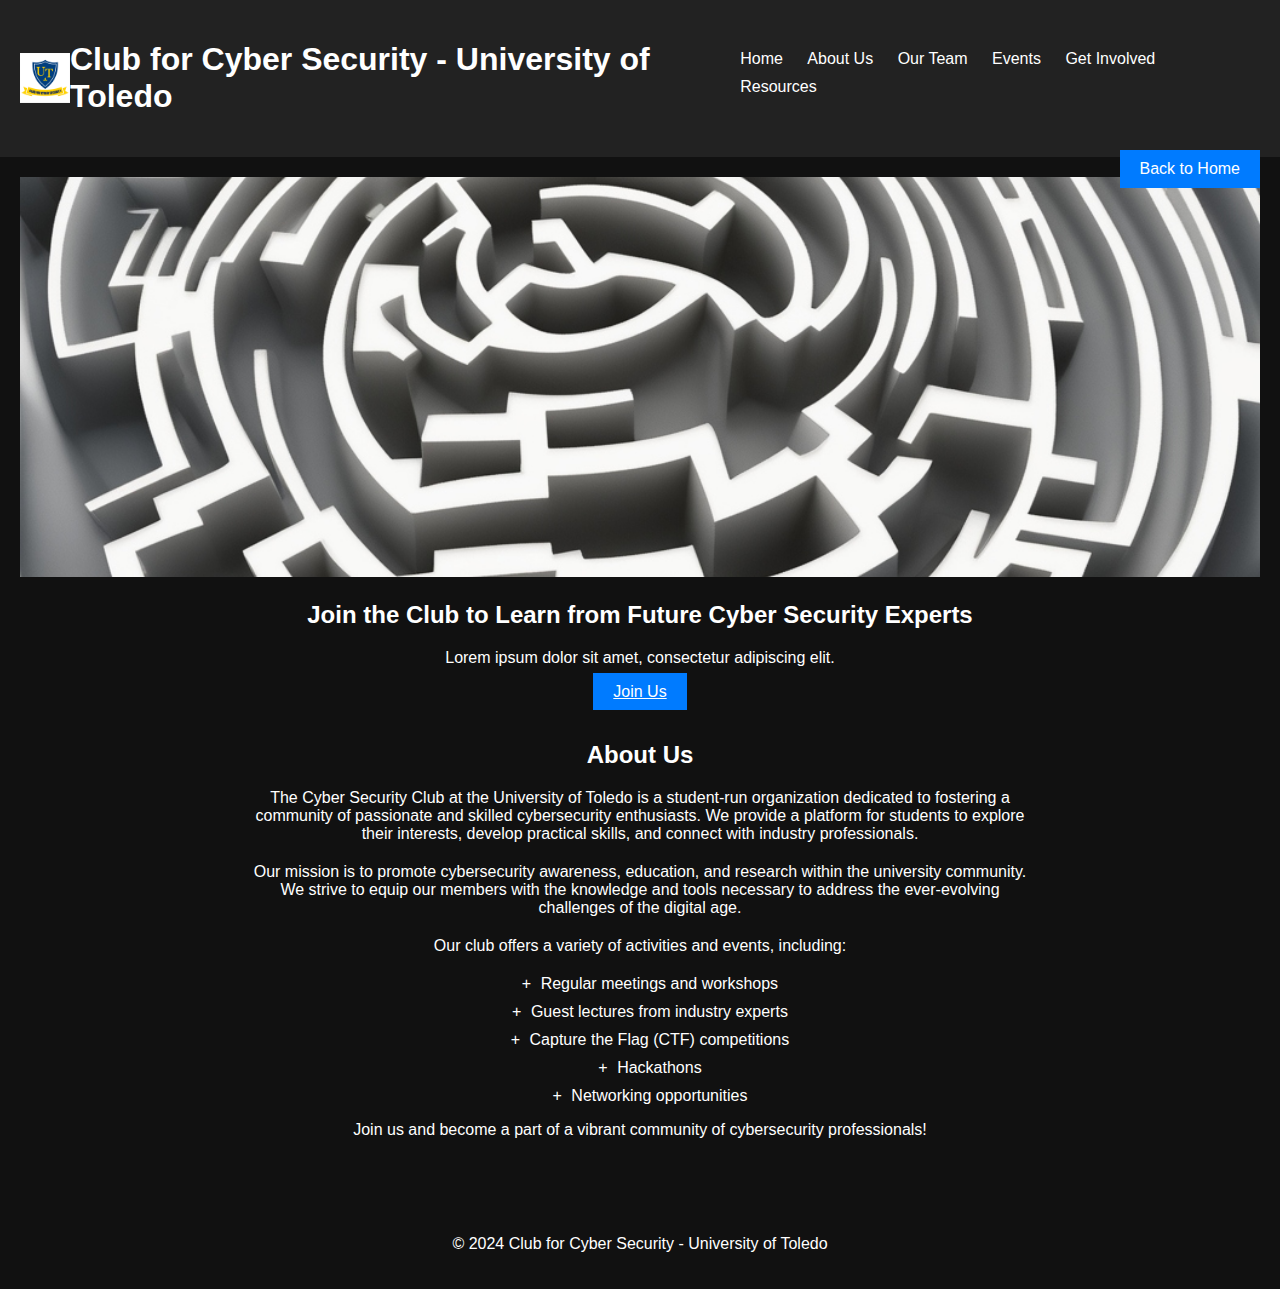
==== aboutus.html @ 1f26b113 "initial commit" ====
<!DOCTYPE html>
<html lang="en">
<head>
  <meta charset="UTF-8">
  <meta name="viewport" content="width=device-width, initial-scale=1.0">
  <title>Cyber Security Club - Toledo</title>
  <link rel="stylesheet" href="styles.css">
  <link rel="icon" href="assets/fav.png" type="image/x-icon">
</head>
<body>
  <header>
    <img src="assets/logo.png" alt="Cyber Security Club Logo" href="index.html">
    <h1>Club for Cyber Security - University of Toledo</h1>
    <nav>
      <ul> 
        <li><a href="index.html">Home</a></li>
            <li><a href="aboutus.html">About Us</a></li>
            <li><a href="ourteam.html">Our Team</a></li>
            <li><a href="events.html">Events</a></li>
            <li><a href="joinus.html">Get Involved</a></li>
            <li><a href="resources.html">Resources</a></li>   
      </ul>
    </nav>
  </header>

  <main>
    <section class="hero">
        <img src="assets/aboutus.jpeg" alt="Cybersecurity Banner">
        <h2>Join the Club to Learn from Future Cyber Security Experts</h2>
        <p>Lorem ipsum dolor sit amet, consectetur adipiscing elit.</p>
        <a href="https://invonet.utoledo.edu/organization/utoledoccs" class="button">Join Us</a>
      </section>

    <section class="about" id="about">
      <h2>About Us</h2>
      <div class="about-content">
        <p>The Cyber Security Club at the University of Toledo is a student-run organization dedicated to fostering a community of passionate and skilled cybersecurity enthusiasts. We provide a platform for students to explore their interests, develop practical skills, and connect with industry professionals.</p>

        <p>Our mission is to promote cybersecurity awareness, education, and research within the university community. We strive to equip our members with the knowledge and tools necessary to address the ever-evolving challenges of the digital age.</p>

        <p>Our club offers a variety of activities and events, including:</p>
        <ul>
          <li>Regular meetings and workshops
            <div class="expandable-content">
              <p>We hold weekly meetings for discussions and presentations on various cybersecurity topics. Our workshops provide hands-on training and practical experience.</p>
            </div>
          </li>
          <li>Guest lectures from industry experts
            <div class="expandable-content">
              <p>We invite professionals from the cybersecurity industry to share their insights and experiences. These lectures provide valuable networking opportunities and exposure to real-world applications.</p>
            </div>
          </li>
          <li>Capture the Flag (CTF) competitions
            <div class="expandable-content">
              <p>Our CTF competitions offer challenging puzzles and challenges to test your hacking skills. Teams compete against each other to solve problems and capture flags. Winners receive prizes and recognition.</p>
            </div>
          </li>
          <li>Hackathons
            <div class="expandable-content">
              <p>Hackathons are intensive programming events where participants collaborate to develop innovative cybersecurity solutions. They provide a great opportunity to showcase your skills and learn from others.</p>
            </div>
          </li>
          <li>Networking opportunities
            <div class="expandable-content">
              <p>We organize networking events to connect our members with industry professionals and other cybersecurity enthusiasts. This allows you to build relationships, explore career opportunities, and stay updated on the latest trends.</p>
            </div>
          </li>
        </ul>

        <p>Join us and become a part of a vibrant community of cybersecurity professionals!</p>
      </div>
    </section>
    <section class="about" id="about">
    </section>

    <section class="about" id="about">
    </section>

  

    <a href="index.html" class="back-button">Back to Home</a>
  </main>

  <footer>
    <p>&copy; 2024 Club for Cyber Security - University of Toledo</p>
  </footer>

  <script>
    const listItems = document.querySelectorAll('.about ul li');

    listItems.forEach(listItem => {
      listItem.addEventListener('click', () => {
        listItem.classList.toggle('expanded');
      });
    });
  </script>
</body>
</html>
---- styles.css ----
body {
    font-family: Arial, sans-serif;
    margin: 0;
    padding: 0;
    background-color: #111111; /* Dark background */
}

header {
    background-color: #222222;
    color: #ffffff;
    padding: 20px;
    display: flex;
    justify-content: space-between;
    align-items: center;
}

header img {
    width: 50px;
    height: 50px;
}

nav ul {
    list-style: none;
    margin: 0;
    padding: 0;
}

nav ul li {
    display: inline-block;
    margin-right: 20px;
}

nav ul li a {
    text-decoration: none;
    color: #ffffff;
}

main {
    padding: 20px;
}

.hero {
    text-align: center;
}

.hero img {
    width: 100%;
    max-height: 400px;
    object-fit: cover;
}

.hero h2 {
    color: #ffffff;
}

.hero p {
    color: #ffffff;
}

.button {
    background-color: #007bff;
    color: #ffffff;
    padding: 10px 20px;
    border: none;
    cursor: pointer;
}

section {
    margin-bottom: 40px;
}

h2 {
    color: #ffffff;
}

p {
    color: #ffffff;
}

ul {
    list-style: none;
    padding: 0;
}

ul li {
    margin-bottom: 10px;
}

.founders-vision {
    display: flex;
    justify-content: space-between;
    align-items: center;
    padding: 20px;
    gap: 0px; /* Adjust the gap as needed */
}

.founders-vision-box {
    flex: 2; /* Make the box take up the remaining space */
    padding: 20px;
    text-align: center;
}

.logo-container {
    flex: 1; /* Make the logo container take up the remaining space */
    text-align: center;
}

.logo-container img {
    max-width: 150px; /* Adjust the maximum width as needed */
}

/* ... joinus.html... */

.about {
    text-align: center;
}
  
.about p {
    margin-bottom: 20px;
}
  
  .about ul {
    list-style: none;
    padding: 0;
  }
  
  .about ul li {
    margin-bottom: 10px;
    color: #ffffff; /* Set list item text color to white */
    margin-left: 20px; /* Add a slight margin to the left for indentation */
    
  }
  .about-content {
    max-width: 800px; /* Adjust the maximum width as needed */
    margin: 0 auto; /* Center the content horizontally */
  }
 
.back-button {
    position: fixed;
    top: 150px; /* Adjust this value as needed */
    right: 20px;
    padding: 10px 20px;
    background-color: #007bff;
    color: #fff;
    text-decoration: none;
    border: none;
    cursor: pointer;
    z-index: 1000; /* Ensure it appears above other elements */
}
.expandable-content {
    display: none; /* Initially hide the content */
  }
  
  .about ul li:before {
    content: '+ '; /* Add a plus sign before each list item */
    margin-right: 5px; /* Add spacing between the plus sign and text */
    cursor: pointer; /* Make the plus sign clickable */
  }
  
  .about ul li.expanded:before {
    content: '- '; /* Change the plus sign to a minus when expanded */
  }
  
  .about ul li.expanded .expandable-content {
    display: block; /* Show the content when the list item is expanded */
  }

  .team {
    text-align: center;
  }
  
  .team-grid {
    display: grid;
    grid-template-columns: repeat(3, 1fr); /* Create a 3-column grid */
    gap: 20px; /* Adjust the gap between grid items */
  }
  
  .team-member {
    text-align: center;
  }
  
  .team-member img {
    width: 200px;
    height: 200px;
    border-radius: 50%; /* Make the image circular */
    margin-bottom: 10px;
  }
  .team-member h3 {
    color: #007bff; /* Change the color to a more visible one */
  }
  


footer {
    text-align: center;
    padding: 20px;
    background-color: #111111;
    color: #ffffff;
}

/* joinus.html specific styles */

.join {
    text-align: center;
    color: #fddddd; /* Set text color to white */
  }
  
  .join p {
    margin-bottom: 20px;
  }
  
  .join ul {
    list-style: none;
    padding: 0;
  }
  
  .join ul li {
    margin-bottom: 10px;
    display: inline-block;
    margin-right: 10px; /* Add horizontal spacing between icons */
  }
  
  .join a {
    color: #ffffff; /* Text color for links */
    text-decoration: none;
  }
  
  .join img {
    width: 24px;
    height: 24px; /* Adjust image size as needed */
  }

  .coming-soon-container {
    text-align: center;
    padding: 50px;
    background-color: #f0f0f0;
  }
  
  .coming-soon-container img {
    width: 200px;
    height: 200px;
    border-radius: 50%;
    margin-bottom: 20px;
  }
  .coming-soon-container p {
    color: #007bff;
    margin-bottom: 20px;
  }
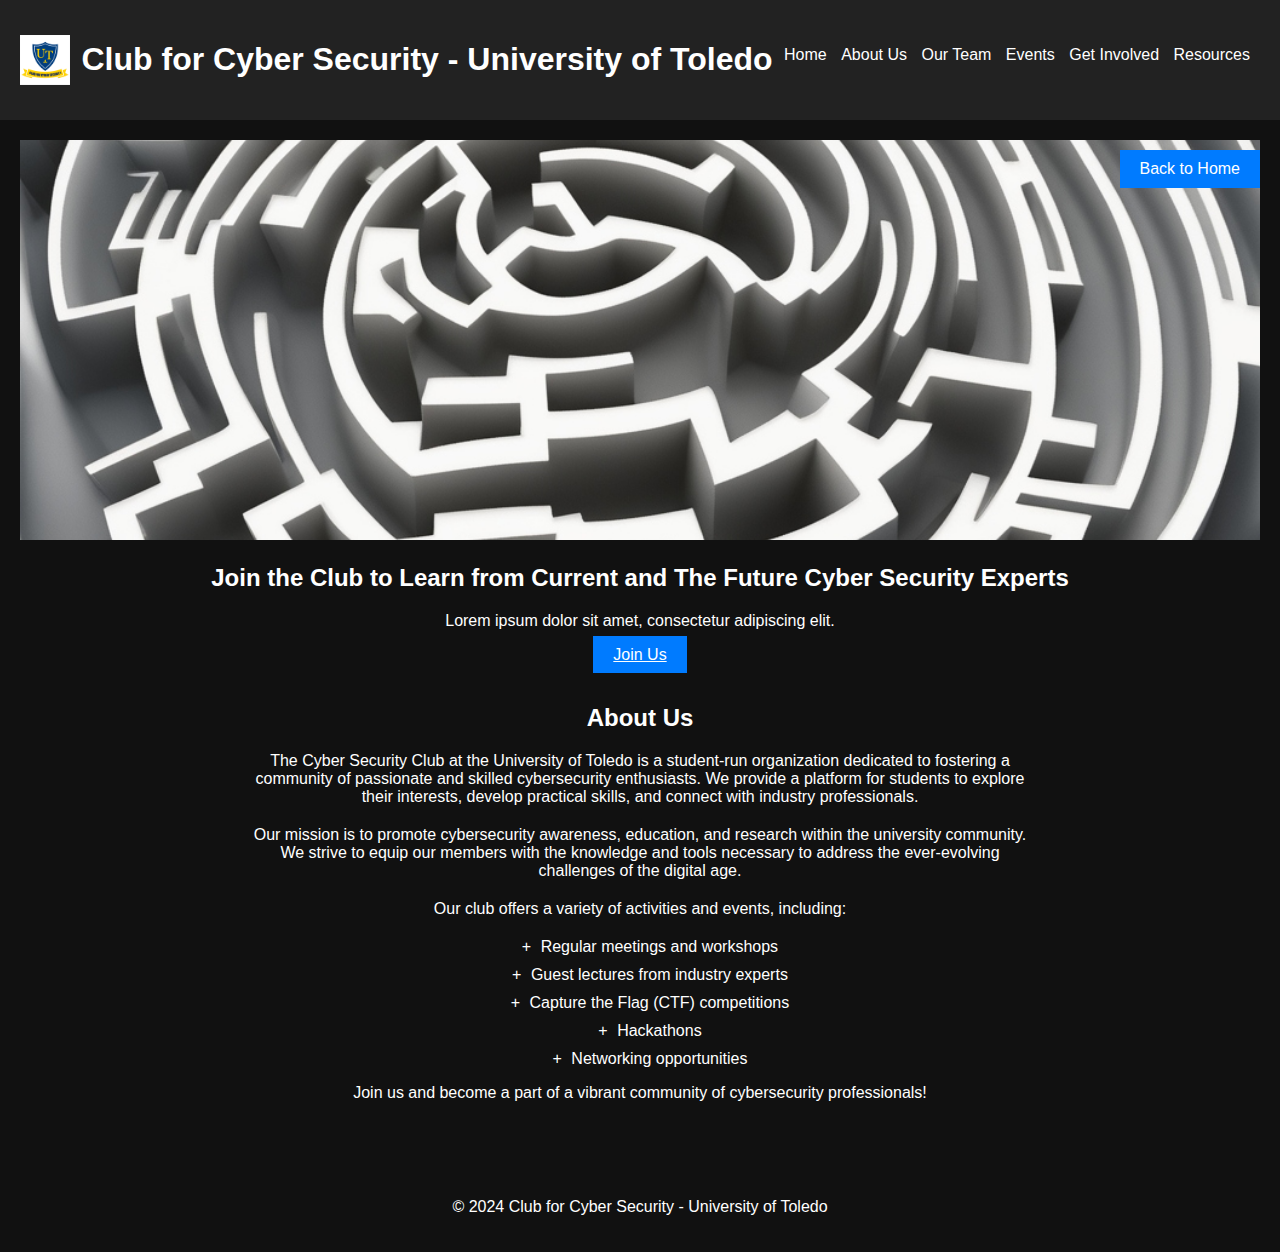
==== commit 9f3762de: "update1" ====
--- a/aboutus.html
+++ b/aboutus.html
@@ -26,7 +26,7 @@
   <main>
     <section class="hero">
         <img src="assets/aboutus.jpeg" alt="Cybersecurity Banner">
-        <h2>Join the Club to Learn from Future Cyber Security Experts</h2>
+        <h2>Join the Club to Learn from Current and The Future Cyber Security Experts</h2>
         <p>Lorem ipsum dolor sit amet, consectetur adipiscing elit.</p>
         <a href="https://invonet.utoledo.edu/organization/utoledoccs" class="button">Join Us</a>
       </section>
--- a/styles.css
+++ b/styles.css
@@ -1,3 +1,14 @@
+@media screen and (max-width: 768px) {
+    nav ul {
+      display: none;
+    }
+  
+    /* Add a button or icon to trigger the menu */
+nav .menu-toggle {
+      display: block;
+    }
+  }
+
 body {
     font-family: Arial, sans-serif;
     margin: 0;
@@ -27,7 +38,7 @@
 
 nav ul li {
     display: inline-block;
-    margin-right: 20px;
+    margin-right: 10px;
 }
 
 nav ul li a {
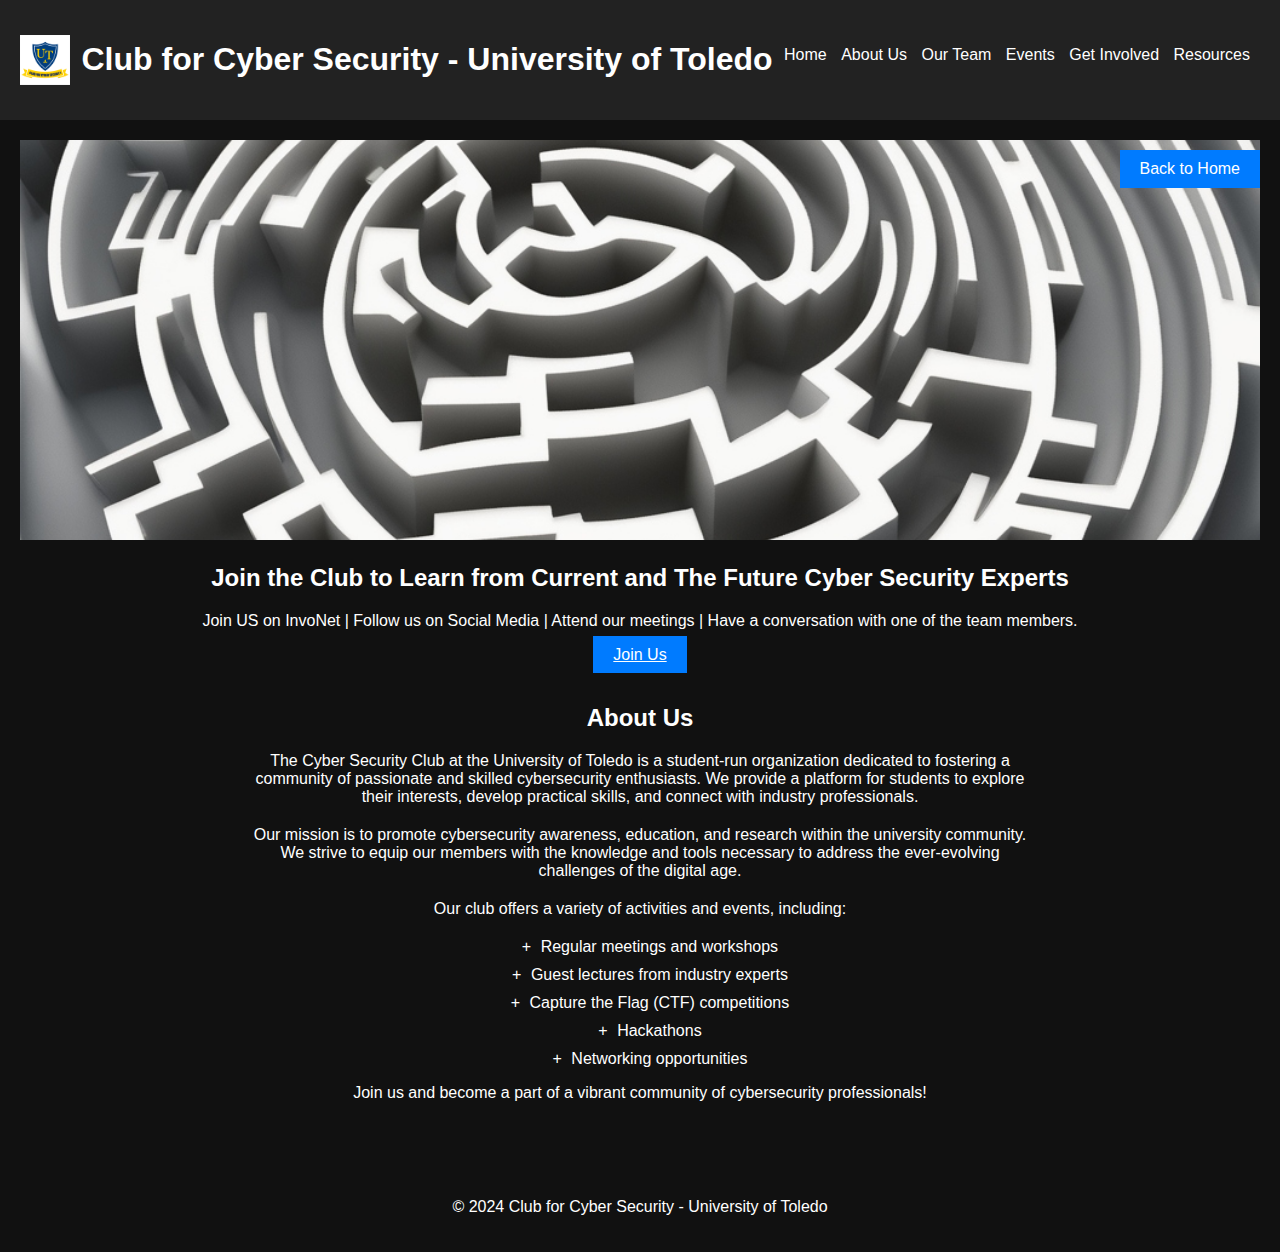
==== commit e28ad747: "picutre and position" ====
--- a/aboutus.html
+++ b/aboutus.html
@@ -27,7 +27,7 @@
     <section class="hero">
         <img src="assets/aboutus.jpeg" alt="Cybersecurity Banner">
         <h2>Join the Club to Learn from Current and The Future Cyber Security Experts</h2>
-        <p>Lorem ipsum dolor sit amet, consectetur adipiscing elit.</p>
+        <p>Join US on InvoNet | Follow us on Social Media | Attend our meetings | Have a conversation with one of the team members.</p>
         <a href="https://invonet.utoledo.edu/organization/utoledoccs" class="button">Join Us</a>
       </section>
 
